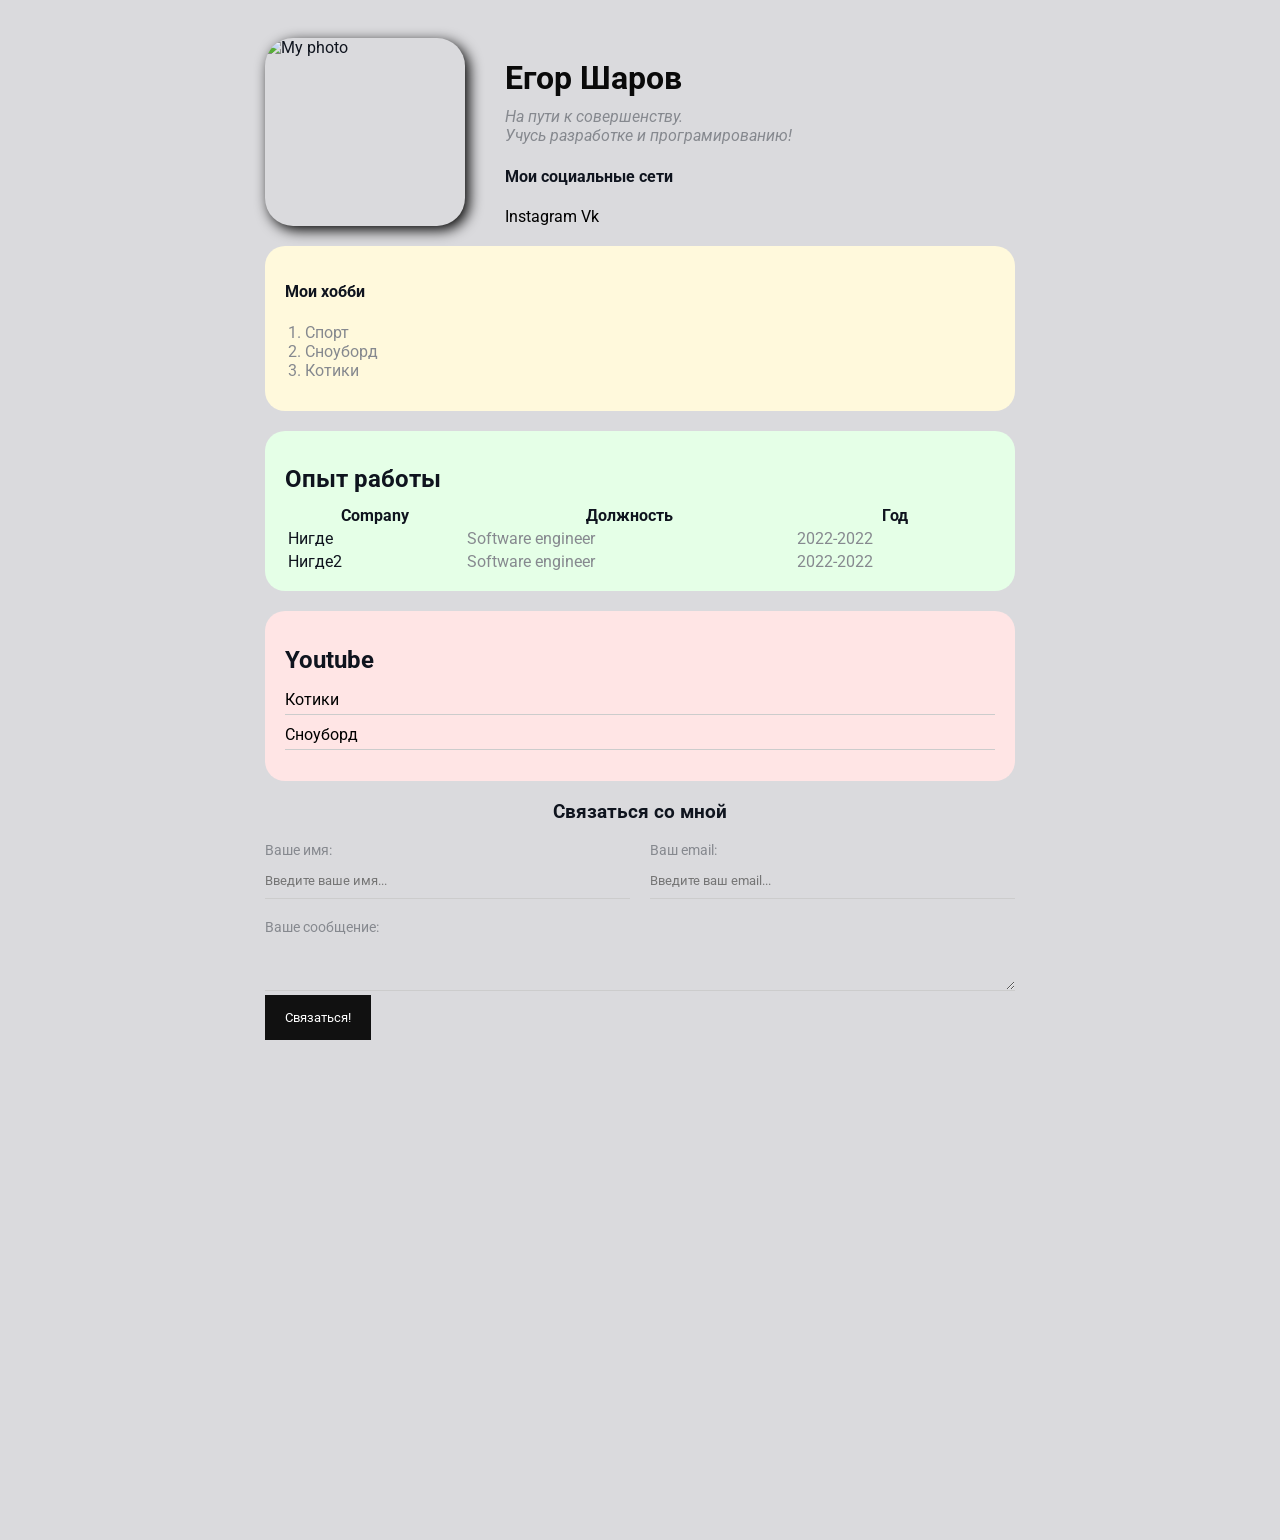
==== index.html @ 6771a341 "Finish first" ====
<!DOCTYPE html>
<html>
  <head>
    <meta charset="UTF-8" />
    <title>Egor Sharov</title>
    <link rel="stylesheet" href="styles.css" />
  </head>
  <body>
    <div class="container">
      <div class="info">
        <img
          src="https://cdn-st2.rtr-vesti.ru/vh/pictures/bq/370/806/5.jpg"
          alt="My photo"
          class="avatar"
        />
        <div class="ava-text">
          <h1>Егор Шаров</h1>
          <p>
            <em> На пути к совершенству. </em>
          </p>

          <p>Учусь разработке и програмированию!</p>
          <h4>Мои социальные сети</h4>

          <a href="https://instagram.com/stupidlucky" target="_blank"
            >Instagram</a
          >

          <a href="https://vk.com/cerpent" target="_blank">Vk</a>
        </div>
      </div>
      <div class="card bg-yellow">
        <h4>Мои хобби</h4>
        <ol class="list">
          <li>Спорт</li>
          <li>Сноуборд</li>
          <li>Котики</li>
        </ol>
      </div>
      <div class="card bg-green">
        <h2>Опыт работы</h2>
        <table class="table">
          <tr>
            <th>Company</th>
            <th>Должность</th>
            <th>Год</th>
          </tr>
          <tr>
            <td>Нигде</td>
            <td>Software engineer</td>
            <td>2022-2022</td>
          </tr>
          <tr>
            <td>Нигде2</td>
            <td>Software engineer</td>
            <td>2022-2022</td>
          </tr>
          <tr></tr>
        </table>
      </div>
      <div class="card bg-red">
        <h2>Youtube</h2>
        <ul class="link-list">
          <li>
            <a
              href="https://www.youtube.com/watch?v=hiYVMjhbf5g&t=1s"
              target="_blank"
            >
              Котики</a
            >
          </li>
          <li>
            <a
              href="https://www.youtube.com/watch?v=gJ6dFlS-RMM"
              target="_blank"
            >
              Сноуборд</a
            >
          </li>
        </ul>
      </div>
      <div class="contact">
        <h3>Связаться со мной</h3>
        <form action="/">
          <div class="row">
            <div class="from-group">
              <label for="name">Ваше имя:</label>
              <input type="text" id="name" placeholder="Введите ваше имя..." />
            </div>
            <div class="from-group">
              <label for="email">Ваш email:</label>
              <input
                type="email"
                id="email"
                placeholder="Введите ваш email..."
              />
            </div>
          </div>
          <div class="from-group">
            <label for="text">Ваше сообщение:</label>

            <textarea name="" id="text" cols="15" rows="2"></textarea>
          </div>
          <input class="btn" type="submit" value="Связаться!" />
        </form>
      </div>
      <div class="box-model">
        <div></div>
        <div></div>
        <div></div>
        <div></div>
      </div>

      <div class="position">
        <div class="box"></div>
      </div>

      <div style="margin-bottom: 500px"></div>
    </div>
  </body>
</html>
---- styles.css ----
@import url("https://fonts.googleapis.com/css2?family=Roboto&display=swap");

body {
  background-color: rgb(218, 218, 221);
  color: #0f141e;
  font-size: 16px;
  font-weight: normal;
  font-family: "Roboto", sans-serif;
}
a {
  color: #000;
text-decoration: none;

}
a:hover {
  text-decoration: underline;
}
a:active {
  color: blue;
}
a:visited {
  color: grey ;
}
h1 {
  color: rgb(10, 10, 10);
}

.avatar {
  width: 200px;
  border-radius: 28px;
  box-shadow: 4px 4px 14px rgba(0, 0, 0, 25);
}
.info {
  margin-bottom: 20px;
  display: flex;
}
@media (max-width: 700px) {
  .info {
    text-align: center;
    display: block;
  }


}
.ava-text {
  margin-left: 40px;
}
.ava-text h1 {
  margin-bottom: 10px;
}
.info p {
  color: #86898f;
  margin: 0;
  font-style: italic;
  text-decoration: none;
  /* text-transform: uppercase; */
  /* letter-spacing: 5px; */
}

.container {
  max-width: 750px;
  margin: auto;
  padding-top: 30px;
}

.bg-yellow {
  background: #fff9dc;
}
.bg-green {
  background: #e5ffe7;
}
.bg-red {
  background: #ffe5e5;
}
.card {
  padding: 15px 20px;
  background: ;
  margin-bottom: 20px;
  border-radius: 20px;
}
.card h2 {
  margin-bottom: 10px;
}
.list {
  padding: 0 20px;
}
.list li {
  color: #86898f;
}
.table {
  width: 100%;
}
.table td:nth-child(3), .table td:nth-child(2) 
   {
  color: #86898f;
}
.link-list {
  list-style:none;
  padding: 0;
}
.link-list li {
margin-bottom: 10px;
padding-bottom: 5px;
border-bottom: 1px solid #ccc;

}
.contact h3 {
text-align: center;

}
.from-group label {
  display: block;
  font-size: 14px;
  color: #86898f;
}
.from-group input,
.from-group textarea {
  width: 100%;
  box-sizing: border-box;
  border: none;
   background: transparent; 
  border-bottom: 1px solid #ccc;
  color: #000;
  padding: 15px 0 10px;
  outline: none;
  font-family: inherit;
}

.row  {
display: flex;
margin-bottom: 20px;

}
.row > .from-group {
  width: 50%;
  margin-right: 20px;
}
.row > .from-group:last-child {
  margin-right: 0px;
}

.btn  {
  background: #111;
padding: 15px 20px;
color: #fff;
border: none;
font-family: inherit;
cursor: pointer;
}

.btn:hover {
  opacity: 0.9;
}


/* .position { */
  border: 4px solid black;
  margin-top: 40px;
  padding: 20px;

}

/* .box  { */
  width: 50px;
  height: 50px;
  background: lightcoral;


}
/* .social { */
  background: green;
  padding: 15px 40px;
  border: 5px solid red;
  margin: 5px;
  border-bottom-style: dotted;
  border-top-width: 15px;
  border-radius: 50%;
}
 /* .box-model > div {  */
  float: left;
  background: #000;
  height: 200px;
  border: 4px solid red;
  width: 25%;
}
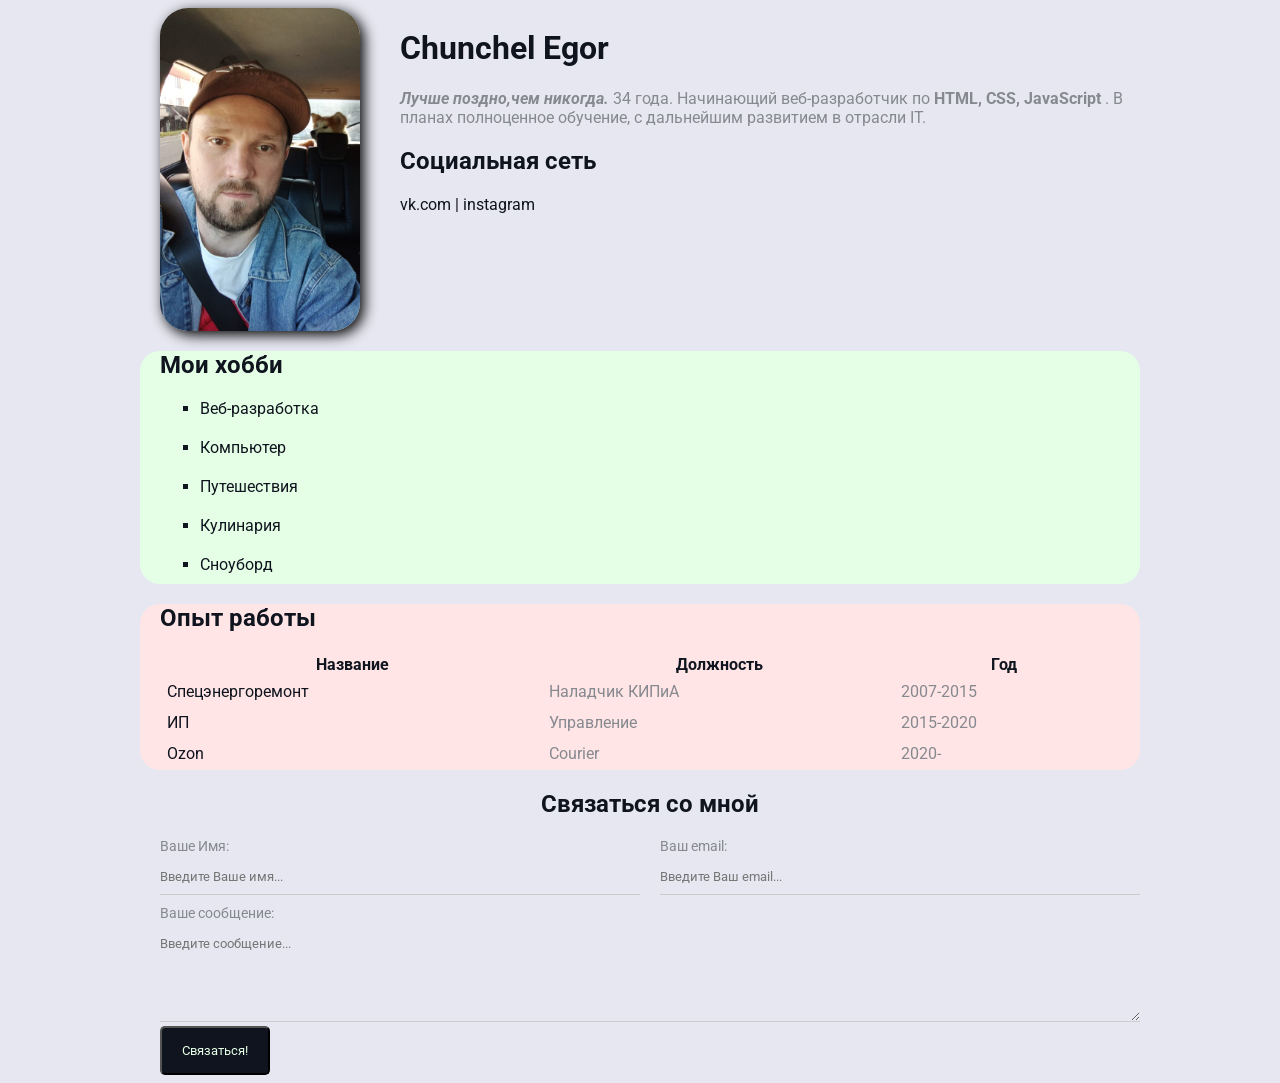
==== commit 612d4ab4: "Resume" ====
--- a/index.html
+++ b/index.html
@@ -1,121 +1,114 @@
 <!DOCTYPE html>
-<html>
+<html lang="en">
   <head>
+    <link rel="stylesheet" href="style.css" />
     <meta charset="UTF-8" />
-    <title>Egor Sharov</title>
-    <link rel="stylesheet" href="styles.css" />
+    <meta http-equiv="X-UA-Compatible" content="IE=edge" />
+    <meta name="viewport" content="width=device-width, initial-scale=1.0" />
+    <title>Chunchel resume</title>
+    <meta
+      name="discription"
+      content="учусь в HTML и разработку, сайт резюме Chunchel"
+    />
+    <meta name="keywords" content="html, css, javavscript, cv, resume" />
   </head>
   <body>
     <div class="container">
       <div class="info">
-        <img
-          src="https://cdn-st2.rtr-vesti.ru/vh/pictures/bq/370/806/5.jpg"
-          alt="My photo"
-          class="avatar"
-        />
-        <div class="ava-text">
-          <h1>Егор Шаров</h1>
+        <img src="IMG_20221026_114645.jpg" alt="My photo" class="ava" />
+        <div class="text-info">
+          <h1>Chunchel Egor</h1>
           <p>
-            <em> На пути к совершенству. </em>
+            <em><strong>Лучше поздно,чем никогда.</strong></em> 34 года.
+            Начинающий веб-разработчик по
+            <strong> HTML, CSS, JavaScript </strong> . В планах полноценное
+            обучение, с дальнейшим развитием в отрасли IT.
           </p>
-
-          <p>Учусь разработке и програмированию!</p>
-          <h4>Мои социальные сети</h4>
-
-          <a href="https://instagram.com/stupidlucky" target="_blank"
-            >Instagram</a
+          <h2>Социальная сеть</h2>
+          <a href="https://vk.com/cerpent" target="_blank">vk.com</a>
+          |
+          <a href="https://www.instagram.com/stupidlucky" target="_blank"
+            >instagram</a
           >
-
-          <a href="https://vk.com/cerpent" target="_blank">Vk</a>
         </div>
       </div>
-      <div class="card bg-yellow">
-        <h4>Мои хобби</h4>
-        <ol class="list">
-          <li>Спорт</li>
+
+      <div id="block2" class="block2 bg-green">
+        <h2>Мои хобби</h2>
+        <ul type="square">
+          <li>Веб-разработка</li>
+          <li>Компьютер</li>
+          <li>Путешествия</li>
+          <li>Кулинария</li>
           <li>Сноуборд</li>
-          <li>Котики</li>
-        </ol>
+        </ul>
       </div>
-      <div class="card bg-green">
+      <div id="block3" class="block3 bg-red">
         <h2>Опыт работы</h2>
         <table class="table">
-          <tr>
-            <th>Company</th>
-            <th>Должность</th>
-            <th>Год</th>
-          </tr>
-          <tr>
-            <td>Нигде</td>
-            <td>Software engineer</td>
-            <td>2022-2022</td>
-          </tr>
-          <tr>
-            <td>Нигде2</td>
-            <td>Software engineer</td>
-            <td>2022-2022</td>
-          </tr>
-          <tr></tr>
+          <thead>
+            <tr>
+              <th>Название</th>
+              <th>Должность</th>
+              <th>Год</th>
+              <th></th>
+            </tr>
+          </thead>
+          <tbody>
+            <tr>
+              <td>Спецэнергоремонт</td>
+              <td>Наладчик КИПиА</td>
+              <td>2007-2015</td>
+              <td></td>
+            </tr>
+            <tr>
+              <td>ИП</td>
+              <td>Управление</td>
+              <td>2015-2020</td>
+              <td></td>
+            </tr>
+            <tr>
+              <td>Ozon</td>
+              <td>Courier</td>
+              <td>2020-</td>
+              <td></td>
+            </tr>
+          </tbody>
         </table>
       </div>
-      <div class="card bg-red">
-        <h2>Youtube</h2>
-        <ul class="link-list">
-          <li>
-            <a
-              href="https://www.youtube.com/watch?v=hiYVMjhbf5g&t=1s"
-              target="_blank"
-            >
-              Котики</a
-            >
-          </li>
-          <li>
-            <a
-              href="https://www.youtube.com/watch?v=gJ6dFlS-RMM"
-              target="_blank"
-            >
-              Сноуборд</a
-            >
-          </li>
-        </ul>
-      </div>
-      <div class="contact">
-        <h3>Связаться со мной</h3>
-        <form action="/">
-          <div class="row">
-            <div class="from-group">
-              <label for="name">Ваше имя:</label>
-              <input type="text" id="name" placeholder="Введите ваше имя..." />
+      <div id="block4" class="block4">
+        <form action="/" class="form">
+          <h2>Связаться со мной</h2>
+          <div class="form-row">
+            <div class="form-group">
+              <label for="name">Ваше Имя:</label>
+              <input type="text" id="name" placeholder="Введите Ваше имя..." />
             </div>
-            <div class="from-group">
+            <div class="form-group">
               <label for="email">Ваш email:</label>
               <input
-                type="email"
+                type="text"
                 id="email"
-                placeholder="Введите ваш email..."
+                placeholder="Введите Ваш email..."
               />
             </div>
           </div>
-          <div class="from-group">
-            <label for="text">Ваше сообщение:</label>
 
-            <textarea name="" id="text" cols="15" rows="2"></textarea>
+          <div class="form-group">
+            <label for="from-group">Ваше сообщение:</label>
+            <textarea
+              name=""
+              id="text"
+              cols="25"
+              rows="5"
+              placeholder="Введите сообщение..."
+            ></textarea>
           </div>
-          <input class="btn" type="submit" value="Связаться!" />
+          <div>
+            <input class="btn" type="button" value="Связаться!" />
+          </div>
         </form>
       </div>
-      <div class="box-model">
-        <div></div>
-        <div></div>
-        <div></div>
-        <div></div>
-      </div>
-
-      <div class="position">
-        <div class="box"></div>
-      </div>
-
-      <div style="margin-bottom: 500px"></div>
     </div>
   </body>
 </html>
--- a/style.css
+++ b/style.css
@@ -0,0 +1,166 @@
+@import url("https://fonts.googleapis.com/css2?family=Roboto&display=swap");
+
+.container {
+  max-width: 1000px;
+  margin: auto;
+  background-image: url();
+}
+body {
+  font-size: 16px;
+  font-family: roboto;
+  font-weight: normal;
+  color: #0f141e;
+  background-color: #e6e7f0;
+}
+
+.info {
+  padding-left: 20px;
+  display: flex;
+}
+@media (max-width: 750px) {
+  .info {
+    display: block;
+    text-align: center;
+  }
+}
+.info p {
+  color: #86898f;
+}
+
+.block1 {
+  padding-left: 20px;
+  margin-bottom: 5px;
+}
+
+.block2 {
+  padding-left: 20px;
+  margin-bottom: 5px;
+}
+
+.block2 li {
+  margin-bottom: 10px;
+  padding-bottom: 10px;
+}
+
+.block3 {
+  padding-left: 20px;
+  margin-bottom: 5px;
+}
+
+.ava {
+  width: 200px;
+  border-radius: 28px;
+  box-shadow: 4px 4px 14px rgba(0, 0, 0, 40);
+}
+.text-info {
+  margin-left: 40px;
+}
+
+.block4 {
+  padding-left: 20px;
+}
+
+.bg-yellow {
+  background: #fff9dc;
+  border-radius: 20px;
+}
+.bg-green {
+  background: #e5ffe7;
+  border-radius: 20px;
+}
+.bg-red {
+  background: #ffe5e5;
+  border-radius: 20px;
+}
+a {
+  color: #0f141e;
+  text-decoration: dashed;
+}
+
+a:hover {
+  color: rgb(196, 181, 163);
+  text-decoration: underline;
+}
+a:active {
+  color: blue;
+}
+
+.btn {
+  background: #0f141e;
+  border-radius: 5px;
+  color: #e5ffe7;
+  padding: 15px 20px;
+  cursor: pointer;
+  font-family: inherit;
+}
+.btn:hover {
+  position: relative;
+  font-size: 14px;
+  letter-spacing: 1px;
+  text-decoration: none;
+
+  color: #d3d8a6;
+  transition: all 0.3s;
+}
+
+.table {
+  width: 100%;
+}
+
+.table td {
+  padding: 5px;
+}
+
+.table td:nth-child(3),
+.table td:nth-child(2) {
+  color: #86898f;
+}
+
+.form h2 {
+  text-align: center;
+}
+
+.form-group label {
+  display: block;
+  font-size: 14px;
+  color: #86898f;
+}
+
+.form-row {
+  margin-bottom: 10px;
+  display: flex;
+}
+
+@media (max-width: 750px) {
+  .form-row {
+    display: block;
+  }
+  .form-row .form-group {
+    width: 100%;
+    margin-right: 0;
+    margin-bottom: 10px;
+  }
+}
+
+.form-row .form-group {
+  /* display: inline-block; */
+  margin-right: 20px;
+  /* width: calc(50% - 20px); */
+  width: 50%;
+}
+.form-row .form-group:last-child {
+  margin-right: 0;
+}
+
+.form-group input,
+.form-group textarea {
+  width: 100%;
+  box-sizing: border-box;
+  border: none;
+  background: transparent;
+  border-bottom: 1px solid #ccc;
+  color: #000;
+  padding: 15px 0 10px;
+  outline: none;
+  font-family: inherit;
+}
